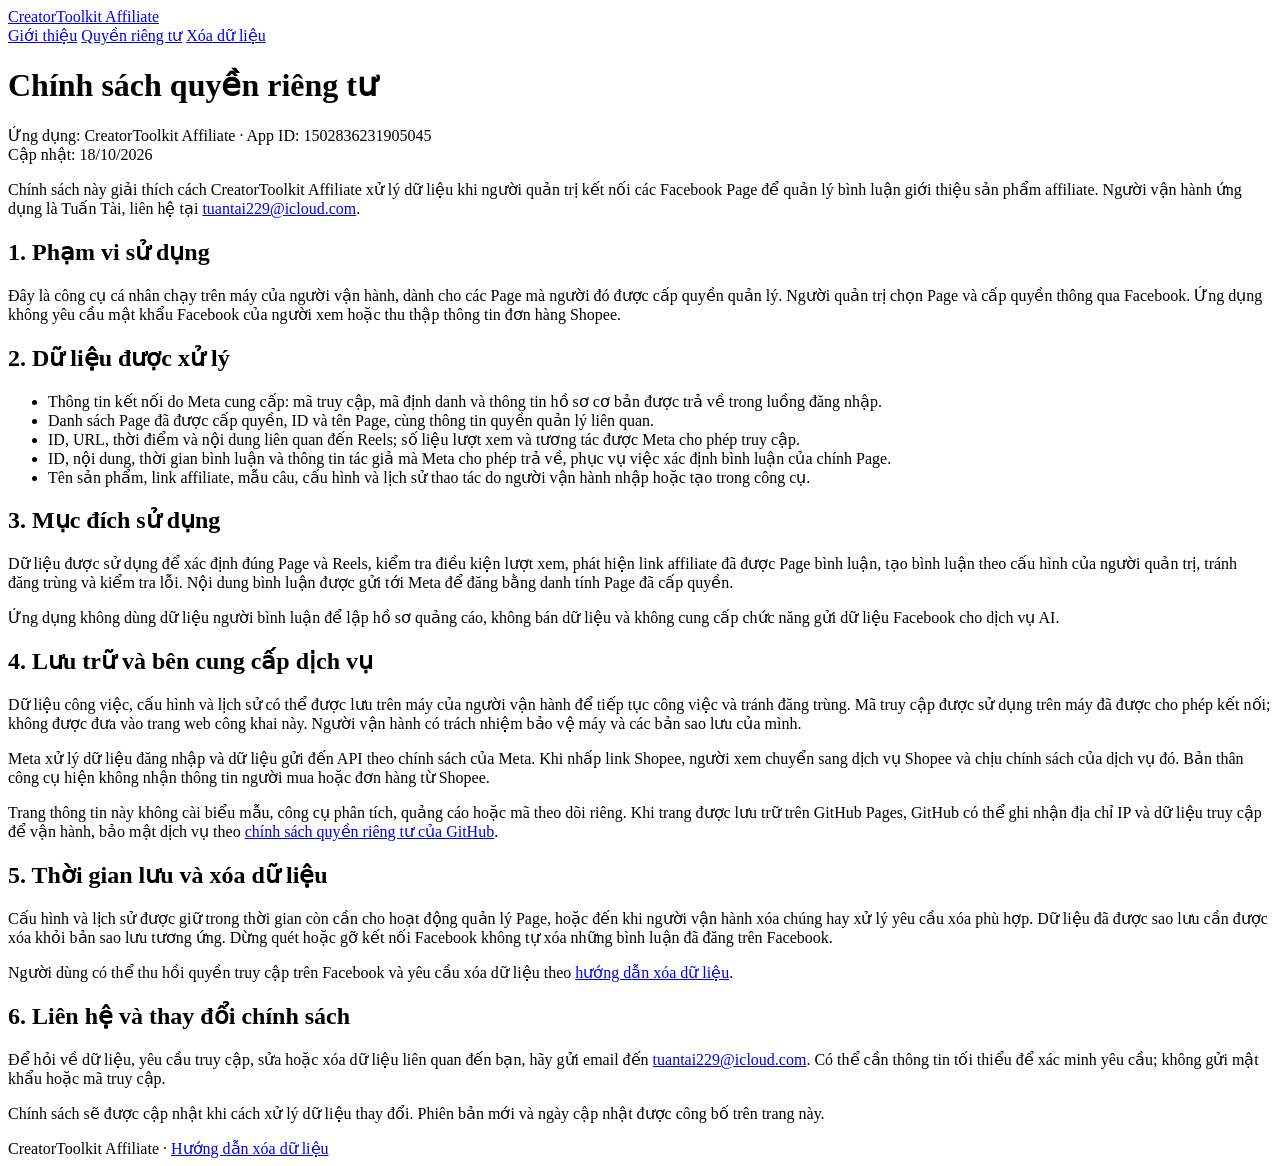
==== privacy.html @ 4a2b1010 "Publish privacy policy" ====
<!doctype html>
<html lang="vi">
<head>
  <meta charset="utf-8">
  <meta name="viewport" content="width=device-width, initial-scale=1">
  <meta name="description" content="Chính sách quyền riêng tư của CreatorToolkit Affiliate dành cho dữ liệu Facebook Page và bình luận affiliate.">
  <title>Chính sách quyền riêng tư · CreatorToolkit Affiliate</title>
  <link rel="stylesheet" href="style.css">
</head>
<body>
  <header>
    <a class="brand" href="index.html">CreatorToolkit Affiliate</a>
    <nav aria-label="Điều hướng chính">
      <a href="index.html">Giới thiệu</a>
      <a href="privacy.html" aria-current="page">Quyền riêng tư</a>
      <a href="data-deletion.html">Xóa dữ liệu</a>
    </nav>
  </header>
  <main>
    <h1>Chính sách quyền riêng tư</h1>
    <p class="meta">Ứng dụng: CreatorToolkit Affiliate · App ID: 1502836231905045<br>Cập nhật: 18/10/2026</p>
    <p>Chính sách này giải thích cách CreatorToolkit Affiliate xử lý dữ liệu khi người quản trị kết nối các Facebook Page để quản lý bình luận giới thiệu sản phẩm affiliate. Người vận hành ứng dụng là Tuấn Tài, liên hệ tại <a href="mailto:tuantai229@icloud.com">tuantai229@icloud.com</a>.</p>
    <h2>1. Phạm vi sử dụng</h2>
    <p>Đây là công cụ cá nhân chạy trên máy của người vận hành, dành cho các Page mà người đó được cấp quyền quản lý. Người quản trị chọn Page và cấp quyền thông qua Facebook. Ứng dụng không yêu cầu mật khẩu Facebook của người xem hoặc thu thập thông tin đơn hàng Shopee.</p>
    <h2>2. Dữ liệu được xử lý</h2>
    <ul>
      <li>Thông tin kết nối do Meta cung cấp: mã truy cập, mã định danh và thông tin hồ sơ cơ bản được trả về trong luồng đăng nhập.</li>
      <li>Danh sách Page đã được cấp quyền, ID và tên Page, cùng thông tin quyền quản lý liên quan.</li>
      <li>ID, URL, thời điểm và nội dung liên quan đến Reels; số liệu lượt xem và tương tác được Meta cho phép truy cập.</li>
      <li>ID, nội dung, thời gian bình luận và thông tin tác giả mà Meta cho phép trả về, phục vụ việc xác định bình luận của chính Page.</li>
      <li>Tên sản phẩm, link affiliate, mẫu câu, cấu hình và lịch sử thao tác do người vận hành nhập hoặc tạo trong công cụ.</li>
    </ul>
    <h2>3. Mục đích sử dụng</h2>
    <p>Dữ liệu được sử dụng để xác định đúng Page và Reels, kiểm tra điều kiện lượt xem, phát hiện link affiliate đã được Page bình luận, tạo bình luận theo cấu hình của người quản trị, tránh đăng trùng và kiểm tra lỗi. Nội dung bình luận được gửi tới Meta để đăng bằng danh tính Page đã cấp quyền.</p>
    <p>Ứng dụng không dùng dữ liệu người bình luận để lập hồ sơ quảng cáo, không bán dữ liệu và không cung cấp chức năng gửi dữ liệu Facebook cho dịch vụ AI.</p>
    <h2>4. Lưu trữ và bên cung cấp dịch vụ</h2>
    <p>Dữ liệu công việc, cấu hình và lịch sử có thể được lưu trên máy của người vận hành để tiếp tục công việc và tránh đăng trùng. Mã truy cập được sử dụng trên máy đã được cho phép kết nối; không được đưa vào trang web công khai này. Người vận hành có trách nhiệm bảo vệ máy và các bản sao lưu của mình.</p>
    <p>Meta xử lý dữ liệu đăng nhập và dữ liệu gửi đến API theo chính sách của Meta. Khi nhấp link Shopee, người xem chuyển sang dịch vụ Shopee và chịu chính sách của dịch vụ đó. Bản thân công cụ hiện không nhận thông tin người mua hoặc đơn hàng từ Shopee.</p>
    <p>Trang thông tin này không cài biểu mẫu, công cụ phân tích, quảng cáo hoặc mã theo dõi riêng. Khi trang được lưu trữ trên GitHub Pages, GitHub có thể ghi nhận địa chỉ IP và dữ liệu truy cập để vận hành, bảo mật dịch vụ theo <a href="https://docs.github.com/en/site-policy/privacy-policies/github-general-privacy-statement" rel="noreferrer">chính sách quyền riêng tư của GitHub</a>.</p>
    <h2>5. Thời gian lưu và xóa dữ liệu</h2>
    <p>Cấu hình và lịch sử được giữ trong thời gian còn cần cho hoạt động quản lý Page, hoặc đến khi người vận hành xóa chúng hay xử lý yêu cầu xóa phù hợp. Dữ liệu đã được sao lưu cần được xóa khỏi bản sao lưu tương ứng. Dừng quét hoặc gỡ kết nối Facebook không tự xóa những bình luận đã đăng trên Facebook.</p>
    <p>Người dùng có thể thu hồi quyền truy cập trên Facebook và yêu cầu xóa dữ liệu theo <a href="data-deletion.html">hướng dẫn xóa dữ liệu</a>.</p>
    <h2>6. Liên hệ và thay đổi chính sách</h2>
    <p>Để hỏi về dữ liệu, yêu cầu truy cập, sửa hoặc xóa dữ liệu liên quan đến bạn, hãy gửi email đến <a href="mailto:tuantai229@icloud.com">tuantai229@icloud.com</a>. Có thể cần thông tin tối thiểu để xác minh yêu cầu; không gửi mật khẩu hoặc mã truy cập.</p>
    <p>Chính sách sẽ được cập nhật khi cách xử lý dữ liệu thay đổi. Phiên bản mới và ngày cập nhật được công bố trên trang này.</p>
  </main>
  <footer>CreatorToolkit Affiliate · <a href="data-deletion.html">Hướng dẫn xóa dữ liệu</a></footer>
</body>
</html>
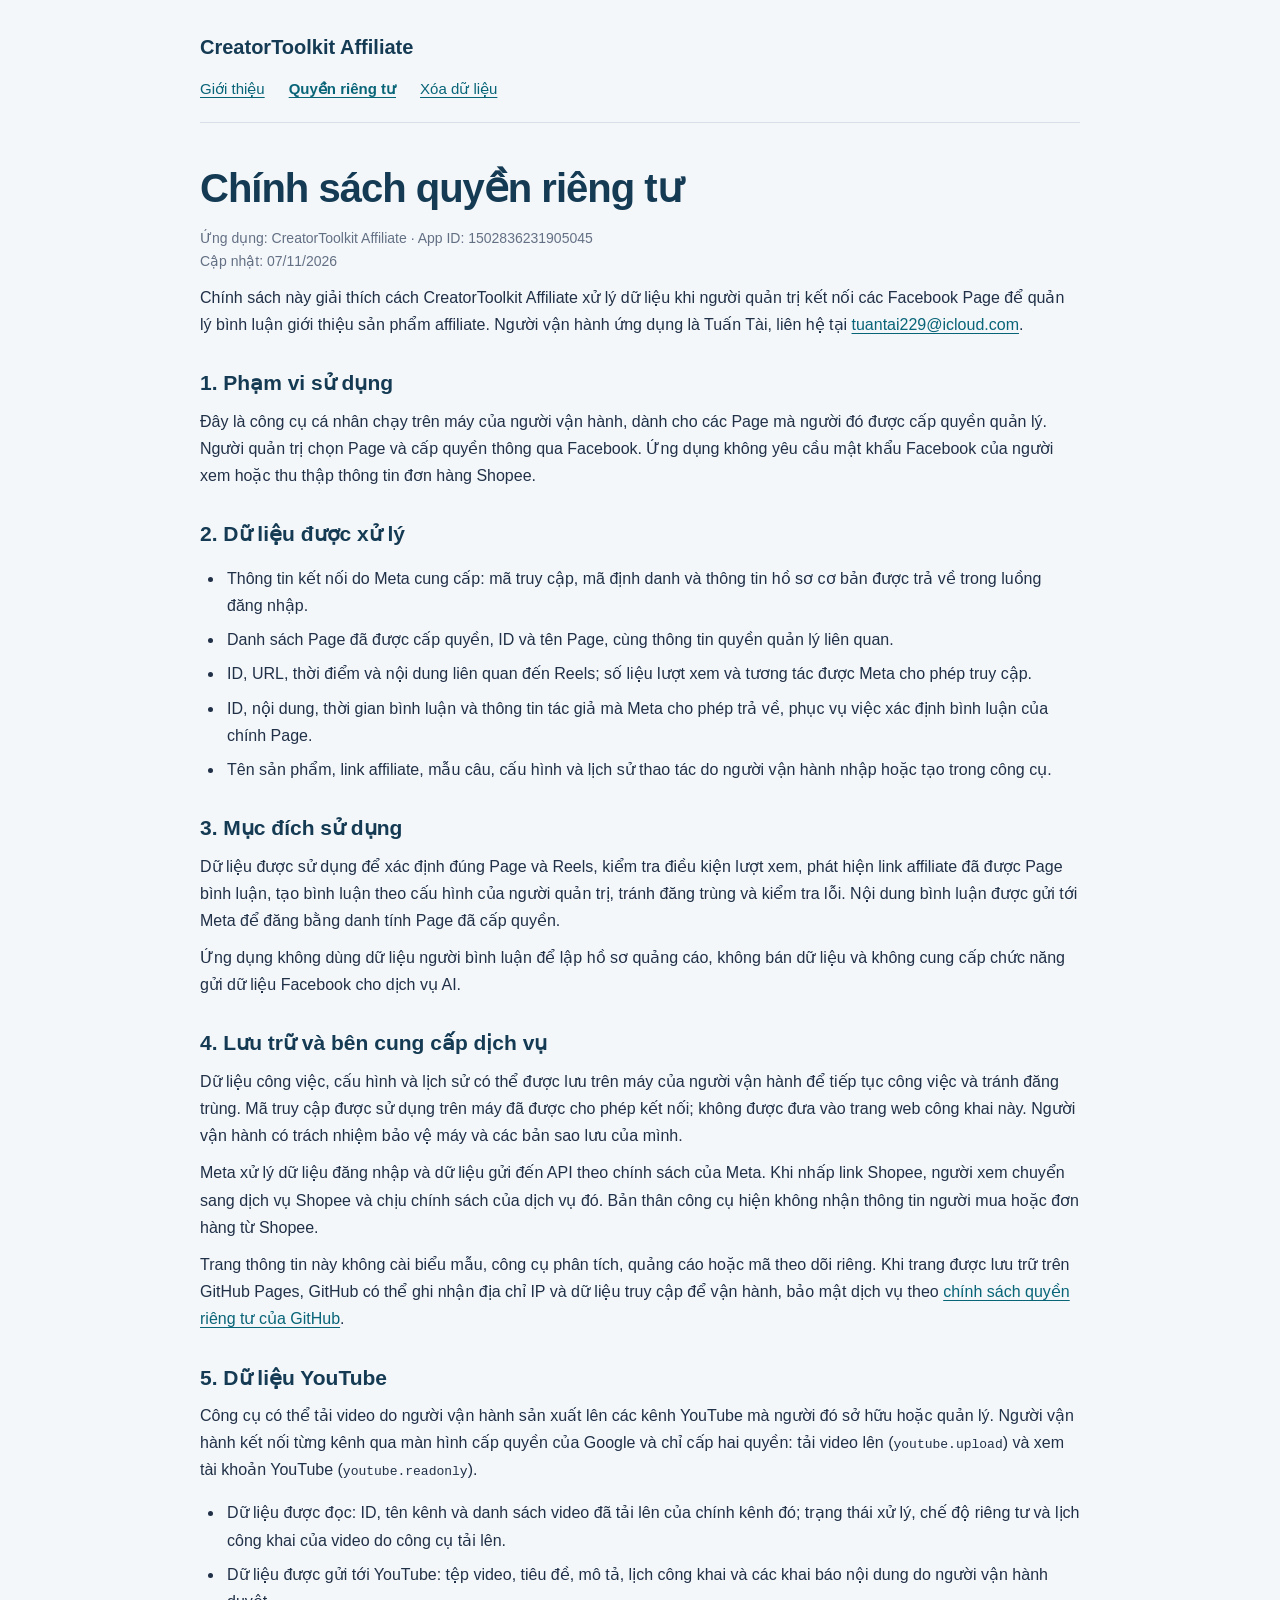
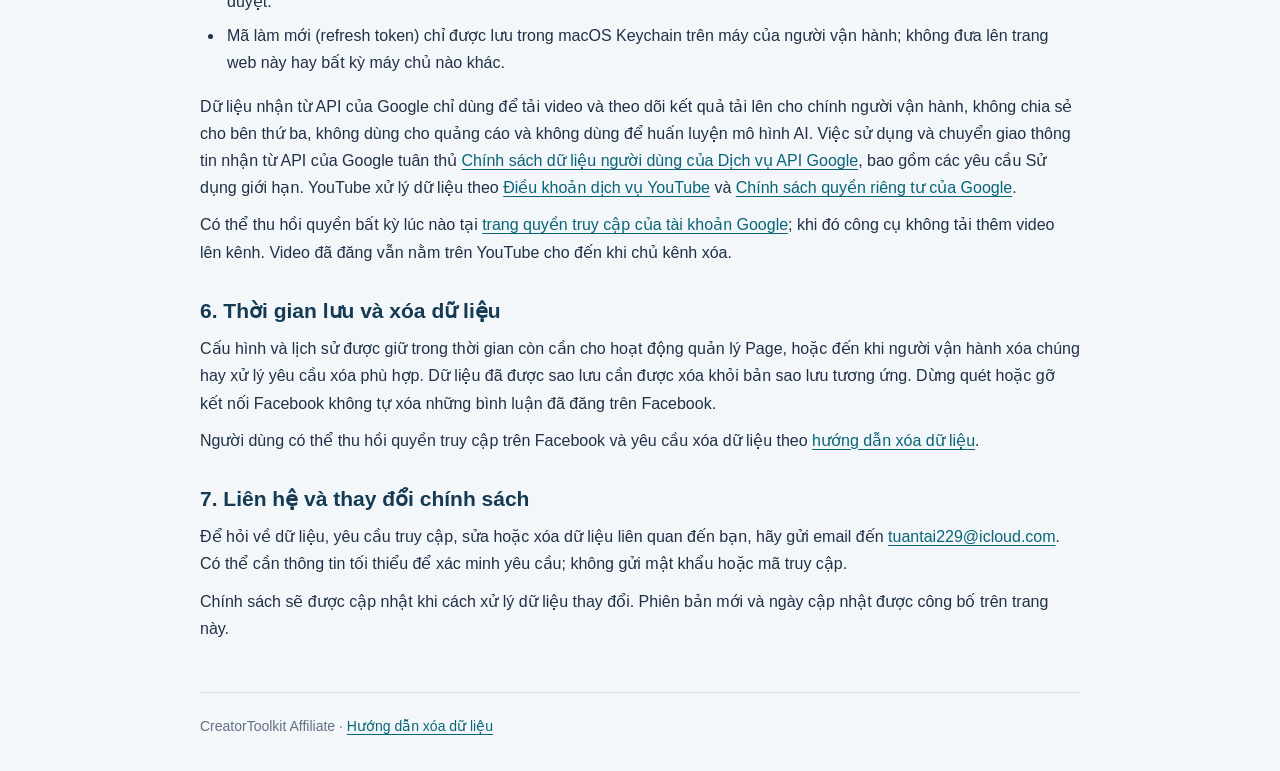
==== commit f5fe906f: "Add YouTube data section to privacy policy" ====
--- a/privacy.html
+++ b/privacy.html
@@ -3,7 +3,7 @@
 <head>
   <meta charset="utf-8">
   <meta name="viewport" content="width=device-width, initial-scale=1">
-  <meta name="description" content="Chính sách quyền riêng tư của CreatorToolkit Affiliate dành cho dữ liệu Facebook Page và bình luận affiliate.">
+  <meta name="description" content="Chính sách quyền riêng tư của CreatorToolkit Affiliate dành cho dữ liệu Facebook Page, bình luận affiliate và tải video lên YouTube.">
   <title>Chính sách quyền riêng tư · CreatorToolkit Affiliate</title>
   <link rel="stylesheet" href="style.css">
 </head>
@@ -18,7 +18,7 @@
   </header>
   <main>
     <h1>Chính sách quyền riêng tư</h1>
-    <p class="meta">Ứng dụng: CreatorToolkit Affiliate · App ID: 1502836231905045<br>Cập nhật: 18/10/2026</p>
+    <p class="meta">Ứng dụng: CreatorToolkit Affiliate · App ID: 1502836231905045<br>Cập nhật: 07/11/2026</p>
     <p>Chính sách này giải thích cách CreatorToolkit Affiliate xử lý dữ liệu khi người quản trị kết nối các Facebook Page để quản lý bình luận giới thiệu sản phẩm affiliate. Người vận hành ứng dụng là Tuấn Tài, liên hệ tại <a href="mailto:tuantai229@icloud.com">tuantai229@icloud.com</a>.</p>
     <h2>1. Phạm vi sử dụng</h2>
     <p>Đây là công cụ cá nhân chạy trên máy của người vận hành, dành cho các Page mà người đó được cấp quyền quản lý. Người quản trị chọn Page và cấp quyền thông qua Facebook. Ứng dụng không yêu cầu mật khẩu Facebook của người xem hoặc thu thập thông tin đơn hàng Shopee.</p>
@@ -37,10 +37,19 @@
     <p>Dữ liệu công việc, cấu hình và lịch sử có thể được lưu trên máy của người vận hành để tiếp tục công việc và tránh đăng trùng. Mã truy cập được sử dụng trên máy đã được cho phép kết nối; không được đưa vào trang web công khai này. Người vận hành có trách nhiệm bảo vệ máy và các bản sao lưu của mình.</p>
     <p>Meta xử lý dữ liệu đăng nhập và dữ liệu gửi đến API theo chính sách của Meta. Khi nhấp link Shopee, người xem chuyển sang dịch vụ Shopee và chịu chính sách của dịch vụ đó. Bản thân công cụ hiện không nhận thông tin người mua hoặc đơn hàng từ Shopee.</p>
     <p>Trang thông tin này không cài biểu mẫu, công cụ phân tích, quảng cáo hoặc mã theo dõi riêng. Khi trang được lưu trữ trên GitHub Pages, GitHub có thể ghi nhận địa chỉ IP và dữ liệu truy cập để vận hành, bảo mật dịch vụ theo <a href="https://docs.github.com/en/site-policy/privacy-policies/github-general-privacy-statement" rel="noreferrer">chính sách quyền riêng tư của GitHub</a>.</p>
-    <h2>5. Thời gian lưu và xóa dữ liệu</h2>
+    <h2>5. Dữ liệu YouTube</h2>
+    <p>Công cụ có thể tải video do người vận hành sản xuất lên các kênh YouTube mà người đó sở hữu hoặc quản lý. Người vận hành kết nối từng kênh qua màn hình cấp quyền của Google và chỉ cấp hai quyền: tải video lên (<code>youtube.upload</code>) và xem tài khoản YouTube (<code>youtube.readonly</code>).</p>
+    <ul>
+      <li>Dữ liệu được đọc: ID, tên kênh và danh sách video đã tải lên của chính kênh đó; trạng thái xử lý, chế độ riêng tư và lịch công khai của video do công cụ tải lên.</li>
+      <li>Dữ liệu được gửi tới YouTube: tệp video, tiêu đề, mô tả, lịch công khai và các khai báo nội dung do người vận hành duyệt.</li>
+      <li>Mã làm mới (refresh token) chỉ được lưu trong macOS Keychain trên máy của người vận hành; không đưa lên trang web này hay bất kỳ máy chủ nào khác.</li>
+    </ul>
+    <p>Dữ liệu nhận từ API của Google chỉ dùng để tải video và theo dõi kết quả tải lên cho chính người vận hành, không chia sẻ cho bên thứ ba, không dùng cho quảng cáo và không dùng để huấn luyện mô hình AI. Việc sử dụng và chuyển giao thông tin nhận từ API của Google tuân thủ <a href="https://developers.google.com/terms/api-services-user-data-policy" rel="noreferrer">Chính sách dữ liệu người dùng của Dịch vụ API Google</a>, bao gồm các yêu cầu Sử dụng giới hạn. YouTube xử lý dữ liệu theo <a href="https://www.youtube.com/t/terms" rel="noreferrer">Điều khoản dịch vụ YouTube</a> và <a href="https://policies.google.com/privacy" rel="noreferrer">Chính sách quyền riêng tư của Google</a>.</p>
+    <p>Có thể thu hồi quyền bất kỳ lúc nào tại <a href="https://myaccount.google.com/permissions" rel="noreferrer">trang quyền truy cập của tài khoản Google</a>; khi đó công cụ không tải thêm video lên kênh. Video đã đăng vẫn nằm trên YouTube cho đến khi chủ kênh xóa.</p>
+    <h2>6. Thời gian lưu và xóa dữ liệu</h2>
     <p>Cấu hình và lịch sử được giữ trong thời gian còn cần cho hoạt động quản lý Page, hoặc đến khi người vận hành xóa chúng hay xử lý yêu cầu xóa phù hợp. Dữ liệu đã được sao lưu cần được xóa khỏi bản sao lưu tương ứng. Dừng quét hoặc gỡ kết nối Facebook không tự xóa những bình luận đã đăng trên Facebook.</p>
     <p>Người dùng có thể thu hồi quyền truy cập trên Facebook và yêu cầu xóa dữ liệu theo <a href="data-deletion.html">hướng dẫn xóa dữ liệu</a>.</p>
-    <h2>6. Liên hệ và thay đổi chính sách</h2>
+    <h2>7. Liên hệ và thay đổi chính sách</h2>
     <p>Để hỏi về dữ liệu, yêu cầu truy cập, sửa hoặc xóa dữ liệu liên quan đến bạn, hãy gửi email đến <a href="mailto:tuantai229@icloud.com">tuantai229@icloud.com</a>. Có thể cần thông tin tối thiểu để xác minh yêu cầu; không gửi mật khẩu hoặc mã truy cập.</p>
     <p>Chính sách sẽ được cập nhật khi cách xử lý dữ liệu thay đổi. Phiên bản mới và ngày cập nhật được công bố trên trang này.</p>
   </main>
--- a/style.css
+++ b/style.css
@@ -0,0 +1,25 @@
+:root { color-scheme: light; font-family: -apple-system, BlinkMacSystemFont, "Segoe UI", sans-serif; color: #203047; background: #f4f7fa; }
+* { box-sizing: border-box; }
+body { margin: 0; line-height: 1.7; }
+header, main, footer { width: min(880px, calc(100% - 40px)); margin: auto; }
+header { padding: 30px 0 20px; border-bottom: 1px solid #d7e0e9; }
+.brand { color: #143b53; font-weight: 750; text-decoration: none; font-size: 20px; }
+nav { display: flex; flex-wrap: wrap; gap: 8px 24px; margin-top: 12px; font-size: 15px; }
+a { color: #086477; text-underline-offset: 3px; overflow-wrap: anywhere; }
+a:hover { color: #003d4b; }
+a:focus-visible { outline: 3px solid #e5aa39; outline-offset: 4px; }
+nav [aria-current="page"] { font-weight: 700; }
+main { padding: 40px 0; }
+h1 { font-size: clamp(27px, 5vw, 40px); line-height: 1.25; color: #143b53; margin: 0 0 14px; letter-spacing: -.025em; }
+h2 { font-size: 21px; margin: 30px 0 8px; line-height: 1.4; color: #143b53; }
+p { margin: 10px 0; }
+ul, ol { padding-left: 24px; }
+li { padding-left: 3px; margin: 7px 0; }
+.meta { color: #637084; font-size: 14px; }
+.notice { padding: 18px 22px; background: #e8f2f3; border-left: 4px solid #168293; border-radius: 0 8px 8px 0; margin: 24px 0; }
+.cards { display: grid; gap: 16px; margin-top: 28px; }
+.card { display: block; padding: 22px; border: 1px solid #d7e0e9; border-radius: 12px; background: white; text-decoration: none; }
+.card strong { display: block; font-size: 19px; }
+.card span { color: #536275; }
+footer { border-top: 1px solid #d7e0e9; padding: 22px 0 32px; color: #637084; font-size: 14px; }
+@media (max-width: 480px) { header, main, footer { width: calc(100% - 32px); } main { padding-top: 28px; } .notice { padding: 14px 16px; } }
